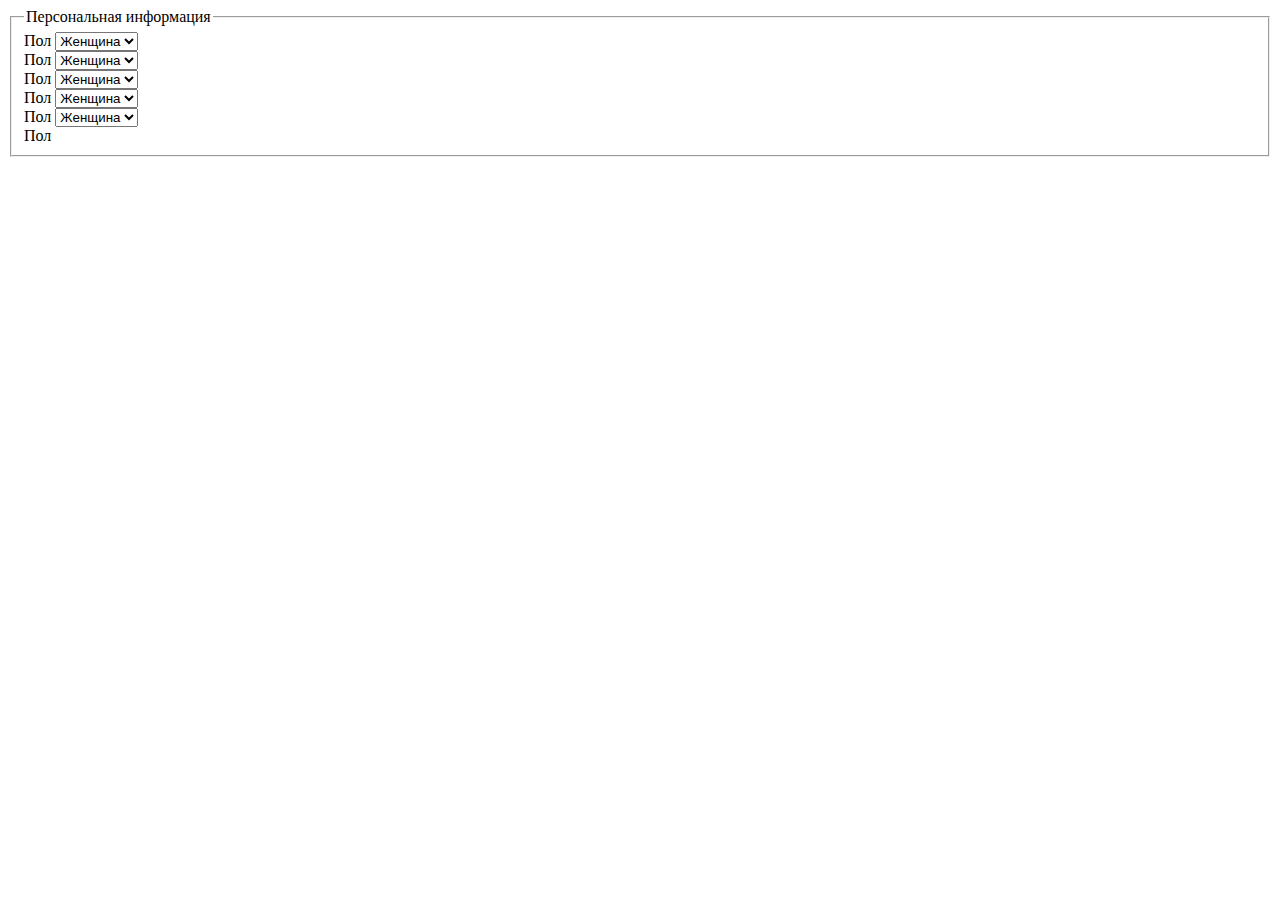
==== PracticalWorkFive/index.html @ 630e19ff "changed titles" ====
<!DOCTYPE html>
<html lang="en">
<head>
  <meta charset="UTF-8">
  <link rel="stylesheet" href="src/style.css">
  <script src="src/script.js"></script>
  <title>Practical Work Five</title>
</head>
<body>
  <form action = '#'>
    <fieldset>
      <legend>Персональная информация</legend>
        <label for="gender">Пол</label>
        <select id="gender">
          <option value="female">Женщина</option>
          <option value="male">Мужчина</option>
        </select><br>
        <label for="gender">Пол</label>
        <select id="gender">
          <option value="female">Женщина</option>
          <option value="male">Мужчина</option>
        </select><br>
        <label for="gender">Пол</label>
        <select id="gender">
          <option value="16plus">Женщина</option>
          <option value="male">Мужчина</option>
        </select><br>
        <label for="gender">Пол</label>
        <select id="gender">
          <option value="female">Женщина</option>
          <option value="male">Мужчина</option>
        </select><br>
        <label for="gender">Пол</label>
        <select id="gender">
          <option value="female">Женщина</option>
          <option value="male">Мужчина</option>
        </select><br>
        <label for="gender">Пол</label>
        <!-- Кнопка "Подобрать" -->
    </fieldset>
  </form>
</body>
</html>
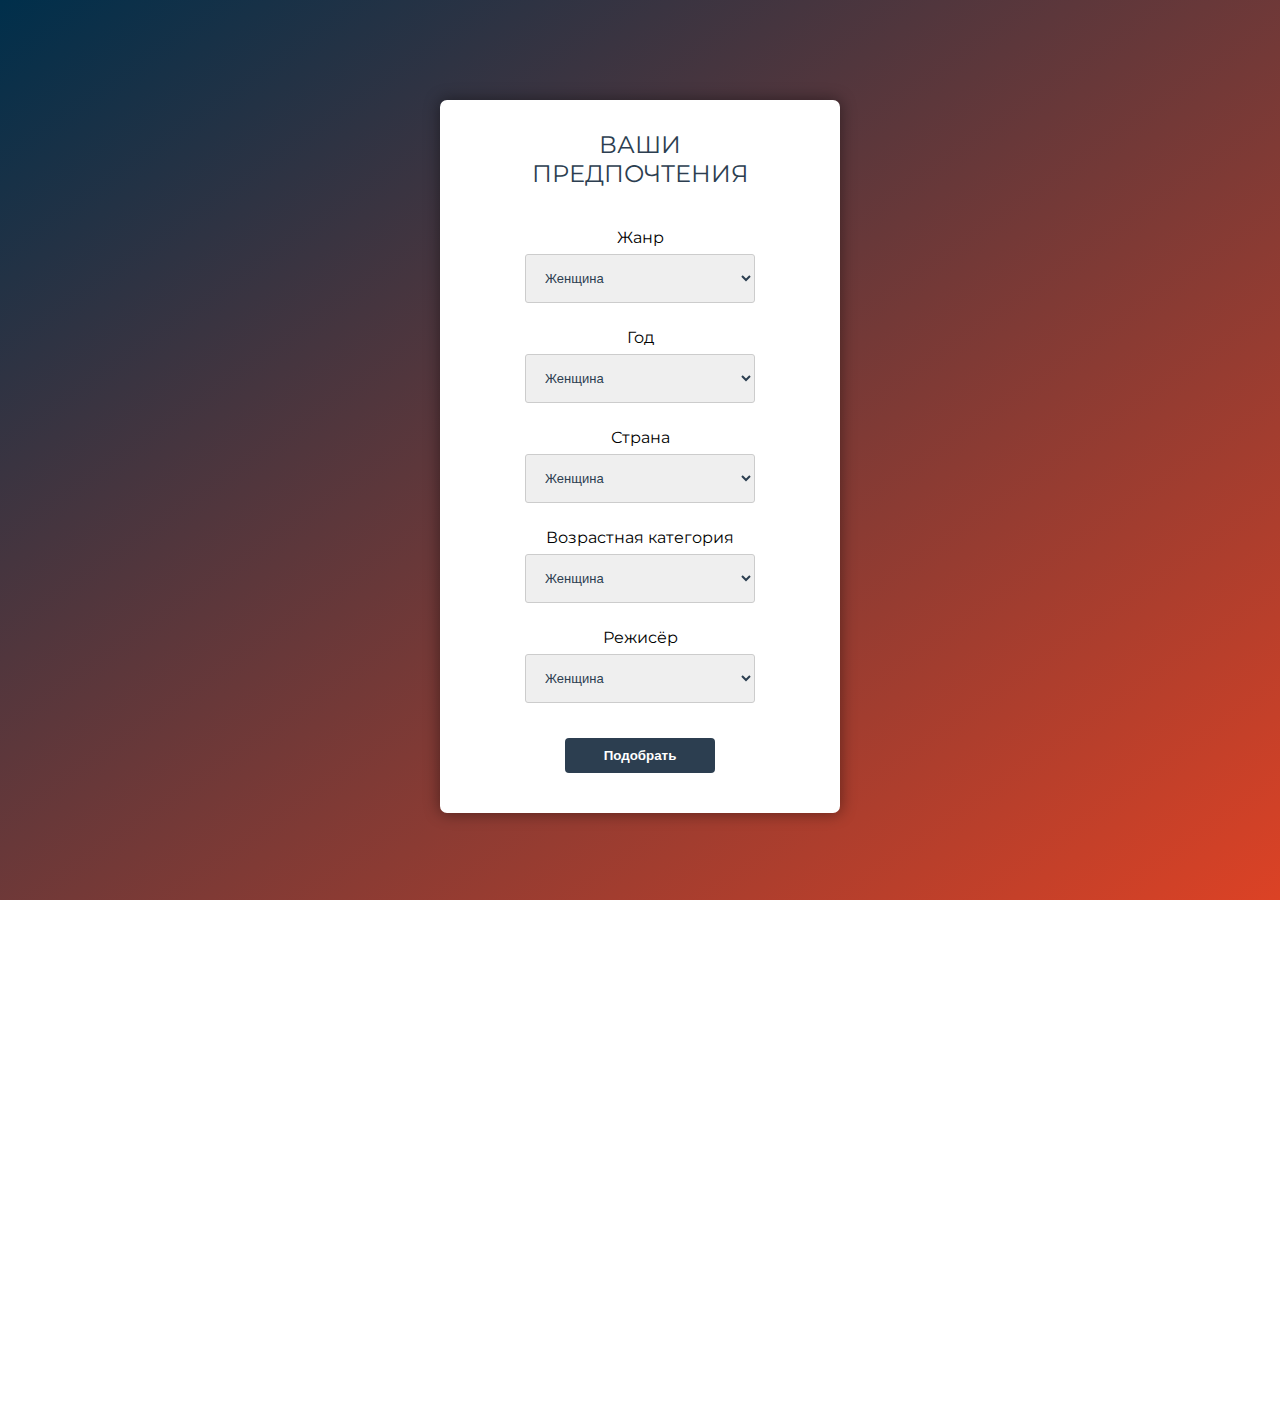
==== commit 09f2aa90: "add work fivi" ====
--- a/PracticalWorkFive/index.html
+++ b/PracticalWorkFive/index.html
@@ -7,37 +7,332 @@
   <title>Practical Work Five</title>
 </head>
 <body>
+  <div class="inf">
   <form action = '#'>
     <fieldset>
-      <legend>Персональная информация</legend>
-        <label for="gender">Пол</label>
-        <select id="gender">
-          <option value="female">Женщина</option>
-          <option value="male">Мужчина</option>
-        </select><br>
-        <label for="gender">Пол</label>
-        <select id="gender">
-          <option value="female">Женщина</option>
-          <option value="male">Мужчина</option>
-        </select><br>
-        <label for="gender">Пол</label>
-        <select id="gender">
-          <option value="16plus">Женщина</option>
-          <option value="male">Мужчина</option>
-        </select><br>
-        <label for="gender">Пол</label>
-        <select id="gender">
-          <option value="female">Женщина</option>
-          <option value="male">Мужчина</option>
-        </select><br>
-        <label for="gender">Пол</label>
-        <select id="gender">
-          <option value="female">Женщина</option>
-          <option value="male">Мужчина</option>
-        </select><br>
-        <label for="gender">Пол</label>
-        <!-- Кнопка "Подобрать" -->
+      <h2>Ваши предпочтения</h2>
+      <p>
+        <label for="gender">Жанр</label>
+        <select id="gender">
+          <option value="female">Женщина</option>
+          <option value="male">Мужчина</option>
+        </select>
+      </p>
+      <p>
+        <label for="gender">Год</label>
+        <select id="gender">
+          <option value="female">Женщина</option>
+          <option value="male">Мужчина</option>
+        </select>
+      </p>
+      <p>
+        <label for="gender">Страна</label>
+        <select id="gender">
+          <option value="female">Женщина</option>
+          <option value="male">Мужчина</option>
+        </select>
+      </p>
+      <p>
+        <label for="gender">Возрастная категория</label>
+        <select id="gender">
+          <option value="female">Женщина</option>
+          <option value="male">Мужчина</option>
+        </select>
+      </p>
+      <p>
+        <label for="gender">Режисёр</label>
+        <select id="gender">
+          <option value="female">Женщина</option>
+          <option value="male">Мужчина</option>
+        </select>
+      </p>
+
+      <button>Подобрать</button>
+
     </fieldset>
   </form>
+  </div>
+
+  <section>
+    <!--for demo wrap-->
+    <h1>Предлагаем к просмотру:</h1>
+    <div class="tbl-header">
+      <table cellpadding="0" cellspacing="0" border="0">
+        <thead>
+          <tr>
+            <th></th>
+            <th>Names</th>
+            <th>Genres</th>
+            <th>Year Of Production</th>
+            <th>Сountries</th>
+            <th>Age category</th>
+            <th>Director</th>
+          </tr>
+        </thead>
+      </table>
+    </div>
+    <div class="tbl-content">
+      <table cellpadding="0" cellspacing="0" border="0">
+        <tbody>
+          <tr>
+            <td></td>
+            <td>AAC</td>
+            <td>AUSTRALIAN COMPANY </td>
+            <td>$1.38</td>
+            <td>+2.01</td>
+            <td>-0.36%</td>
+          </tr>
+          <tr>
+            <td></td>
+            <td>AAD</td>
+            <td>AUSENCO</td>
+            <td>$2.38</td>
+            <td>-0.01</td>
+            <td>-1.36%</td>
+          </tr>
+          <tr>
+            <td></td>
+            <td>AAX</td>
+            <td>ADELAIDE</td>
+            <td>$3.22</td>
+            <td>+0.01</td>
+            <td>+1.36%</td>
+          </tr>
+          <tr>
+            <td></td>
+            <td>XXD</td>
+            <td>ADITYA BIRLA</td>
+            <td>$1.02</td>
+            <td>-1.01</td>
+            <td>+2.36%</td>
+          </tr>
+          <tr>
+            <td></td>
+            <td>AAC</td>
+            <td>AUSTRALIAN COMPANY </td>
+            <td>$1.38</td>
+            <td>+2.01</td>
+            <td>-0.36%</td>
+          </tr>
+          <tr>
+            <td></td>
+            <td>AAD</td>
+            <td>AUSENCO</td>
+            <td>$2.38</td>
+            <td>-0.01</td>
+            <td>-1.36%</td>
+          </tr>
+          <tr>
+            <td></td>
+            <td>AAX</td>
+            <td>ADELAIDE</td>
+            <td>$3.22</td>
+            <td>+0.01</td>
+            <td>+1.36%</td>
+          </tr>
+          <tr>
+            <td></td>
+            <td>XXD</td>
+            <td>ADITYA BIRLA</td>
+            <td>$1.02</td>
+            <td>-1.01</td>
+            <td>+2.36%</td>
+          </tr>
+          <tr>
+            <td></td>
+            <td>AAC</td>
+            <td>AUSTRALIAN COMPANY </td>
+            <td>$1.38</td>
+            <td>+2.01</td>
+            <td>-0.36%</td>
+          </tr>
+          <tr>
+            <td></td>
+            <td>AAD</td>
+            <td>AUSENCO</td>
+            <td>$2.38</td>
+            <td>-0.01</td>
+            <td>-1.36%</td>
+          </tr>
+          <tr>
+            <td></td>
+            <td>AAX</td>
+            <td>ADELAIDE</td>
+            <td>$3.22</td>
+            <td>+0.01</td>
+            <td>+1.36%</td>
+          </tr>
+          <tr>
+            <td></td>
+            <td>XXD</td>
+            <td>ADITYA BIRLA</td>
+            <td>$1.02</td>
+            <td>-1.01</td>
+            <td>+2.36%</td>
+          </tr>
+          <tr>
+            <td></td>
+            <td>AAC</td>
+            <td>AUSTRALIAN COMPANY </td>
+            <td>$1.38</td>
+            <td>+2.01</td>
+            <td>-0.36%</td>
+          </tr>
+          <tr>
+            <td></td>
+            <td>AAD</td>
+            <td>AUSENCO</td>
+            <td>$2.38</td>
+            <td>-0.01</td>
+            <td>-1.36%</td>
+          </tr>
+          <tr>
+            <td></td>
+            <td>AAX</td>
+            <td>ADELAIDE</td>
+            <td>$3.22</td>
+            <td>+0.01</td>
+            <td>+1.36%</td>
+          </tr>
+          <tr>
+            <td></td>
+            <td>XXD</td>
+            <td>ADITYA BIRLA</td>
+            <td>$1.02</td>
+            <td>-1.01</td>
+            <td>+2.36%</td>
+          </tr>
+          <tr>
+            <td></td>
+            <td>AAC</td>
+            <td>AUSTRALIAN COMPANY </td>
+            <td>$1.38</td>
+            <td>+2.01</td>
+            <td>-0.36%</td>
+          </tr>
+          <tr>
+            <td></td>
+            <td>AAD</td>
+            <td>AUSENCO</td>
+            <td>$2.38</td>
+            <td>-0.01</td>
+            <td>-1.36%</td>
+          </tr>
+          <tr>
+            <td></td>
+            <td>AAX</td>
+            <td>ADELAIDE</td>
+            <td>$3.22</td>
+            <td>+0.01</td>
+            <td>+1.36%</td>
+          </tr>
+          <tr>
+            <td></td>
+            <td>XXD</td>
+            <td>ADITYA BIRLA</td>
+            <td>$1.02</td>
+            <td>-1.01</td>
+            <td>+2.36%</td>
+          </tr>
+          <tr>
+            <td></td>
+            <td>AAC</td>
+            <td>AUSTRALIAN COMPANY </td>
+            <td>$1.38</td>
+            <td>+2.01</td>
+            <td>-0.36%</td>
+          </tr>
+          <tr>
+            <td></td>
+            <td>AAD</td>
+            <td>AUSENCO</td>
+            <td>$2.38</td>
+            <td>-0.01</td>
+            <td>-1.36%</td>
+          </tr>
+          <tr>
+            <td></td>
+            <td>AAX</td>
+            <td>ADELAIDE</td>
+            <td>$3.22</td>
+            <td>+0.01</td>
+            <td>+1.36%</td>
+          </tr>
+          <tr>
+            <td></td>
+            <td>XXD</td>
+            <td>ADITYA BIRLA</td>
+            <td>$1.02</td>
+            <td>-1.01</td>
+            <td>+2.36%</td>
+          </tr>
+          <tr>
+            <td></td>
+            <td>AAC</td>
+            <td>AUSTRALIAN COMPANY </td>
+            <td>$1.38</td>
+            <td>+2.01</td>
+            <td>-0.36%</td>
+          </tr>
+          <tr>
+            <td></td>
+            <td>AAD</td>
+            <td>AUSENCO</td>
+            <td>$2.38</td>
+            <td>-0.01</td>
+            <td>-1.36%</td>
+          </tr>
+          <tr>
+            <td></td>
+            <td>AAX</td>
+            <td>ADELAIDE</td>
+            <td>$3.22</td>
+            <td>+0.01</td>
+            <td>+1.36%</td>
+          </tr>
+          <tr>
+            <td></td>
+            <td>XXD</td>
+            <td>ADITYA BIRLA</td>
+            <td>$1.02</td>
+            <td>-1.01</td>
+            <td>+2.36%</td>
+          </tr>
+          <tr>
+            <td></td>
+            <td>AAC</td>
+            <td>AUSTRALIAN COMPANY </td>
+            <td>$1.38</td>
+            <td>+2.01</td>
+            <td>-0.36%</td>
+          </tr>
+          <tr>
+            <td></td>
+            <td>AAD</td>
+            <td>AUSENCO</td>
+            <td>$2.38</td>
+            <td>-0.01</td>
+            <td>-1.36%</td>
+          </tr>
+          <tr>
+            <td></td>
+            <td>AAX</td>
+            <td>ADELAIDE</td>
+            <td>$3.22</td>
+            <td>+0.01</td>
+            <td>+1.36%</td>
+          </tr>
+          <tr>
+            <td></td>
+            <td>XXD</td>
+            <td>ADITYA BIRLA</td>
+            <td>$1.02</td>
+            <td>-1.01</td>
+            <td>+2.36%</td>
+          </tr>
+        </tbody>
+      </table>
+    </div>
+  </section>
 </body>
 </html>--- a/PracticalWorkFive/src/style.css
+++ b/PracticalWorkFive/src/style.css
@@ -0,0 +1,157 @@
+@import url(https://fonts.googleapis.com/css?family=Montserrat);
+
+* {
+    margin: 0;
+    padding: 0;
+
+    box-sizing: border-box;
+}
+
+html {
+    height: 100%;
+
+    /* background: linear-gradient(rgba(196, 102, 0, 0.6), rgba(155, 89, 182, 0.6)); */
+
+    /* background: -webkit-linear-gradient(left, #25c481, #25b7c4);
+    background: linear-gradient(to right, #25c481, #25b7c4); */
+
+    background: linear-gradient(to bottom right,#002f4b,#dc4225);
+    
+    background-attachment: fixed
+}
+
+body {font-family: montserrat, arial, verdana;}
+
+/* Form */
+
+.inf {
+    height: 100vh;
+}
+
+form {
+    margin: 100px auto;
+    width: 400px;
+    
+    text-align: center;
+    background-color: #fff;
+    border-radius: 7px;
+
+    box-shadow: 0 0 15px 1px rgba(0, 0, 0, 0.4);
+}
+
+fieldset {
+    padding: 30px;
+    width: 80%;
+	margin: 0 10%;
+    border: 0;
+}
+
+h2 {
+    margin-bottom: 40px;
+    font-weight: 400;
+	text-transform: uppercase;
+	color: #2C3E50;
+}
+p {margin: 15px;}
+
+label {
+    padding: 10px;
+}
+
+select {
+    margin-top: 7px;
+    margin-bottom: 25px;
+    padding: 15px;
+	border: 1px solid #ccc;
+	border-radius: 3px;
+	margin-bottom: 10px;
+	width: 100%;
+	color: #2C3E50;
+	font-size: 13px;
+}
+
+button {
+    width: 150px;
+	background: #2C3E50;
+	font-weight: bold;
+	color: white;
+	border: 0 none;
+	border-radius: 4px;
+	cursor: pointer;
+	padding: 10px 5px;
+	margin: 10px 5px;
+}
+
+button:hover {
+    box-shadow: 0 0 0 2px white, 0 0 0 3px #2C3E50;
+}
+button:active {
+    opacity: 0.8;
+}
+
+/* Table */
+
+section{
+    margin: 0 auto;
+    width: 120vh;}
+
+section h1 {
+    font-size: 30px;
+    color: #fff;
+    text-transform: uppercase;
+    font-weight: 300;
+    text-align: center;
+    margin-bottom: 15px;
+}
+
+table{
+    width:100%;
+    table-layout: fixed;
+}
+
+.tbl-header{background-color: rgba(255,255,255,0.3);}
+
+.tbl-content{
+    height:300px;
+    overflow-x:auto;
+    margin-top: 0px;
+    border: 1px solid rgba(255,255,255,0.3);
+}
+
+th{
+    padding: 20px 15px;
+    text-align: left;
+    font-weight: 500;
+    font-size: 12px;
+    color: #fff;
+    text-transform: uppercase;
+}
+td{
+    padding: 15px;
+    text-align: left;
+    vertical-align:middle;
+    font-weight: 300;
+    font-size: 12px;
+    color: #fff;
+    border-bottom: solid 1px rgba(255,255,255,0.1);
+}
+
+/* ahahaha */
+
+.ahaha {
+    padding: 40px;
+    color: #fff;
+    text-align: center;
+}
+
+/* scrollbar */
+
+::-webkit-scrollbar {
+    width: 6px;
+} 
+::-webkit-scrollbar-track {
+    -webkit-box-shadow: inset 0 0 6px rgba(0,0,0,0.3); 
+} 
+::-webkit-scrollbar-thumb {
+    -webkit-box-shadow: inset 0 0 6px rgba(0,0,0,0.3); 
+}